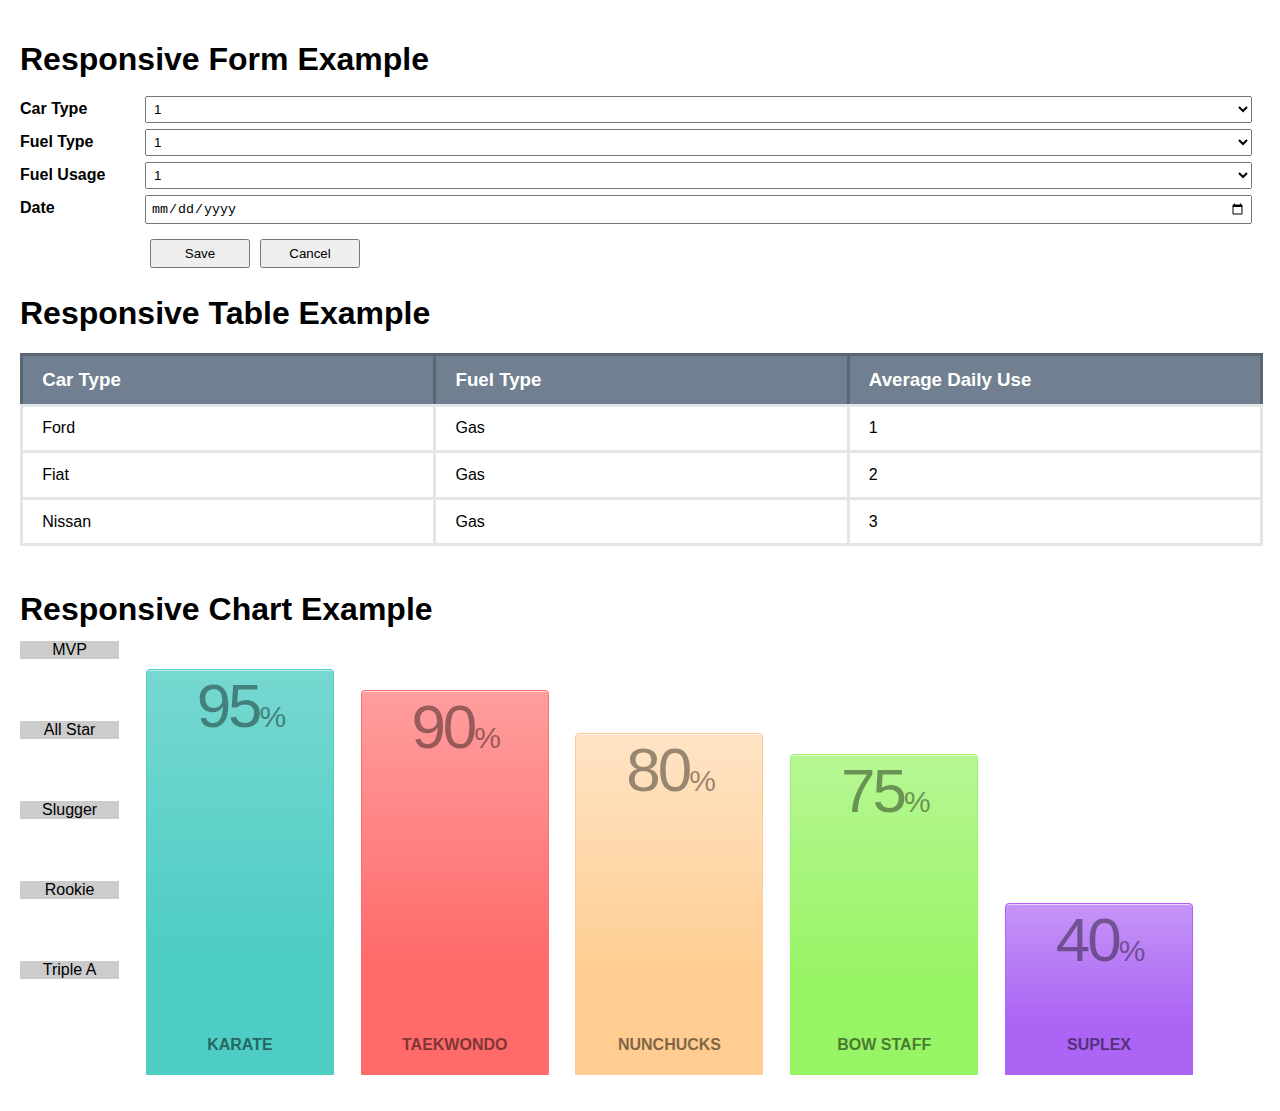
==== index.html @ 247f5327 "Start" ====
<!DOCTYPE html>
<html lang="en">
<head>
	<meta charset="utf-8">
    <meta name="viewport" content="width=device-width,initial-scale=1">
    <meta http-equiv="X-UA-Compatible" content="IE=edge">
	<title>Spark Test</title>
	<link rel="stylesheet" href="style.css">
</head>
<body>
	<section class="main-content">

		<div class="container">
			<header>
				<h1>Responsive Form Example</h1>
			</header>

			<div class="form-group">
			    <label>Car Type</label>
			    <select class="input-control">
				    <option>1</option>
				    <option>2</option>
				    <option>3</option>
				    <option>4</option>
				</select>	    
			</div>
			<div class="form-group">
				<label>Fuel Type</label>
			    <select class="input-control">
				    <option>1</option>
				    <option>2</option>
				    <option>3</option>
				    <option>4</option>
				</select>
			</div>
			<div class="form-group">
				<label>Fuel Usage</label>
			    <select class="input-control">
				    <option>1</option>
				    <option>2</option>
				    <option>3</option>
				    <option>4</option>
				</select>
			</div>
			<div class="form-group">
				<label>Date</label>
				<input type="date" name="date" class="input-control">
			</div>

			<div class="form-group">
			    <label>&nbsp;</label>
			    <button>Save</button>
			    <button>Cancel</button>
			</div>
		</div>

		<div class="container">
			<header>
				<h1>Responsive Table Example</h1>
			</header>
			<div class="Rtable Rtable--3cols Rtable--collapse">

				  <div style="order:0;" class="Rtable-cell Rtable-cell--head"><h3>Car Type</h3></div>
				  <div style="order:1;" class="Rtable-cell">Ford</div>
				  <div style="order:2;" class="Rtable-cell">Fiat</div>
				  <div style="order:3;" class="Rtable-cell Rtable-cell--foot">Nissan</div>

				  <div style="order:0;" class="Rtable-cell Rtable-cell--head"><h3>Fuel Type</h3></div>
				  <div style="order:1;" class="Rtable-cell">Gas</div>
				  <div style="order:2;" class="Rtable-cell">Gas</div>
				  <div style="order:3;" class="Rtable-cell Rtable-cell--foot">Gas</div>

				  <div style="order:0;" class="Rtable-cell Rtable-cell--head"><h3>Average Daily Use</h3></div>
				  <div style="order:1;" class="Rtable-cell">1</div>
				  <div style="order:2;" class="Rtable-cell">2</div>
				  <div style="order:3;" class="Rtable-cell Rtable-cell--foot">3</div>

			</div>
		</div>

		<div class="container">
			<header>
				<h1>Responsive Chart Example</h1>
			</header>
			<ul class="chart">
				<li class="axis">
					<div class="label">MVP</div>
					<div class="label">All Star</div>
					<div class="label">Slugger</div>
					<div class="label">Rookie</div>
					<div class="label">Triple A</div>
				</li>
				<li class="bar teal" style="height: 95%;" title="95">
					<div class="percent">95<span>%</span></div>
					<div class="skill">Karate</div>
				</li>
				<li class="bar salmon" style="height: 90%;" title="90">
					<div class="percent">90<span>%</span></div>
					<div class="skill">Taekwondo</div>
				</li>
				<li class="bar peach" style="height: 80%;" title="80">
					<div class="percent">80<span>%</span></div>
					<div class="skill">Nunchucks</div>
				</li>
				<li class="bar lime" style="height: 75%;" title="75">
					<div class="percent">75<span>%</span></div>
					<div class="skill">Bow Staff</div>
				</li>
				<li class="bar grape" style="height: 40%;" title="40">
					<div class="percent">40<span>%</span></div>
					<div class="skill">Suplex</div>
				</li>
			</ul>
		</div>

	</section>
	
</body>
</html>
---- style.css ----
html,
 body {
   height: 100%;
   padding: 0;
   margin: 0;
   font-family: Arial, Helvetica, sans-serif;
 }
textarea {
   font-family: Arial, Helvetica, sans-serif;
}
 
 .main-content {
   padding: 20px;
 }
 
/* Form
================================== */
 .form-group {
   display: flex;
   flex-direction: row;
 }
 
 .form-group label {
   flex: none;
   display: block;
   width: 125px;
   font-weight: bold;
   font-size: 1em;
 }
 .form-group label.right-inline {
   text-align: right;  
   padding-right: 8px;
   padding-left: 10px;
   width: auto;
 }
 
 .form-group .input-control {
   flex: 1 1 auto;
   display: block;
   margin-bottom: 10px;
   margin-right: 8px;
   padding: 4px;
   margin-top: -4px;
 }
 
 button {
   padding: 5px 15px;
   margin: 5px;
   min-width: 100px
 }
 
 @media (max-width: 500px) {
  .main-content {
     padding: 20px 8px;
   }
   .form-group {
     flex-direction: column;
   }
   .form-group .input-control {
     margin-top: 2px;
   }
   .form-group label.right-inline {
     text-align: left;  
     padding-right: 0;
     padding-left: 0;   
   }
 }

/* Tables
================================== */
.Rtable {
  display: flex;
  flex-wrap: wrap;
  margin: 0 0 3em 0;
  padding: 0;
}
.Rtable-cell {
  box-sizing: border-box;
  flex-grow: 1;
  width: 100%;
  padding: 0.8em 1.2em;
  overflow: hidden;
  list-style: none;
  border: solid 3px white;
  background: rgba(112, 128, 144, 0.2);
}
.Rtable-cell > h1,
.Rtable-cell > h2,
.Rtable-cell > h3,
.Rtable-cell > h4,
.Rtable-cell > h5,
.Rtable-cell > h6 {
  margin: 0;
}
/* Table column sizing
================================== */
.Rtable--2cols > .Rtable-cell {
  width: 50%;
}
.Rtable--3cols > .Rtable-cell {
  width: 33.33%;
}
.Rtable--4cols > .Rtable-cell {
  width: 25%;
}
.Rtable--5cols > .Rtable-cell {
  width: 20%;
}
.Rtable--6cols > .Rtable-cell {
  width: 16.6%;
}

/* Apply styles
================================== */
.Rtable {
  position: relative;
  top: 3px;
  left: 3px;
}
.Rtable-cell {
  margin: -3px 0 0 -3px;
  background-color: white;
  border-color: #e2e6e9;
}
/* Cell styles
================================== */
.Rtable-cell--dark {
  background-color: slategrey;
  border-color: #5a6673;
  color: white;
}
.Rtable-cell--dark > h1,
.Rtable-cell--dark > h2,
.Rtable-cell--dark > h3,
.Rtable-cell--dark > h4,
.Rtable-cell--dark > h5,
.Rtable-cell--dark > h6 {
  color: white;
}
.Rtable-cell--medium {
  background-color: #b8c0c8;
  border-color: #a9b3bc;
}
.Rtable-cell--light {
  background-color: white;
  border-color: #e2e6e9;
}
.Rtable-cell--highlight {
  background-color: lightgreen;
  border-color: #64e764;
}
.Rtable-cell--alert {
  background-color: darkorange;
  border-color: #cc7000;
  color: white;
}
.Rtable-cell--alert > h1,
.Rtable-cell--alert > h2,
.Rtable-cell--alert > h3,
.Rtable-cell--alert > h4,
.Rtable-cell--alert > h5,
.Rtable-cell--alert > h6 {
  color: white;
}
.Rtable-cell--head {
  background-color: slategrey;
  border-color: #5a6673;
  color: white;
}
.Rtable-cell--head > h1,
.Rtable-cell--head > h2,
.Rtable-cell--head > h3,
.Rtable-cell--head > h4,
.Rtable-cell--head > h5,
.Rtable-cell--head > h6 {
  color: white;
}
.Rtable-cell--foot {
  /* background-color: #b8c0c8; */
  /* border-color: #a9b3bc; */
}
/* Responsive
==================================== */
@media all and (max-width: 500px) {
  .Rtable--collapse {
    display: block;
  }
  .Rtable--collapse > .Rtable-cell {
    width: 100% !important;
  }
  .Rtable--collapse > .Rtable-cell--foot {
    margin-bottom: 1em;
  }
}
.no-flexbox .Rtable {
  display: block;
}
.no-flexbox .Rtable > .Rtable-cell {
  width: 100%;
}
.no-flexbox .Rtable > .Rtable-cell--foot {
  margin-bottom: 1em;
}

/* Charts
================================== */
.chart {
  clear: both;
  padding: 0;
  width: 100%;
}
@media (min-width: 768px) {
  .chart {
    background: url("https://cl.ly/QSpc/bg-chart.png") right top repeat-x;
    height: 425px;
    margin: 0 auto emCalc(-32px);
  }
}
.chart li {
  display: block;
  height: 125px;
  padding: emCalc(25px) 0;
  position: relative;
  text-align: center;
  vertical-align: bottom;
  -moz-border-radius: 4px 4px 0 0;
  -webkit-border-radius: 4px;
  border-radius: 4px 4px 0 0;
  -moz-box-shadow: inset 0 1px 0 0 rgba(255, 255, 255, 0.6);
  -webkit-box-shadow: inset 0 1px 0 0 rgba(255, 255, 255, 0.6);
  box-shadow: inset 0 1px 0 0 rgba(255, 255, 255, 0.6);
}
@media (min-width: 768px) {
  .chart li {
    display: inline-block;
    height: 425px;
    margin: 0 1.8% 0 0;
    width: 15%;
  }
}
.chart .axis {
  display: none;
  top: emCalc(-45px);
  width: 8%;
}
@media (min-width: 768px) {
  .chart .axis {
    display: inline-block;
  }
}
.chart .label {
  background: #cccccc;
  margin: -9px 0 71px 0;
}
.chart .percent {
  letter-spacing: -3px;
  opacity: .4;
  width: 100%;
  font-size: 30px;
  font-size: 1.875rem;
}
@media (min-width: 768px) {
  .chart .percent {
    position: absolute;
    font-size: 62px;
    font-size: 3.875rem;
  }
}
.chart .percent span {
  font-size: 30px;
  font-size: 1.875rem;
}
.chart .skill {
  font-weight: 800;
  opacity: .5;
  overflow: hidden;
  text-transform: uppercase;
  width: 100%;
  font-size: 14px;
  font-size: 0.875rem;
}
@media (min-width: 768px) {
  .chart .skill {
    bottom: 20px;
    position: absolute;
    font-size: 16px;
    font-size: 1rem;
  }
}
.chart .teal {
  background: #4ecdc4;
  border: 1px solid #4ecdc4;
  background-image: url('[data-uri]');
  background-size: 100%;
  background-image: -webkit-gradient(linear, 50% 0%, 50% 100%, color-stop(0%, #76d8d1), color-stop(70%, #4ecdc4));
  background-image: -moz-linear-gradient(#76d8d1, #4ecdc4 70%);
  background-image: -webkit-linear-gradient(#76d8d1, #4ecdc4 70%);
  background-image: linear-gradient(#76d8d1, #4ecdc4 70%);
}
.chart .salmon {
  background: #ff6b6b;
  border: 1px solid #ff6b6b;
  background-image: url('[data-uri]');
  background-size: 100%;
  background-image: -webkit-gradient(linear, 50% 0%, 50% 100%, color-stop(0%, #ff9e9e), color-stop(70%, #ff6b6b));
  background-image: -moz-linear-gradient(#ff9e9e, #ff6b6b 70%);
  background-image: -webkit-linear-gradient(#ff9e9e, #ff6b6b 70%);
  background-image: linear-gradient(#ff9e9e, #ff6b6b 70%);
}
.chart .lime {
  background: #97f464;
  border: 1px solid #97f464;
  background-image: url('[data-uri]');
  background-size: 100%;
  background-image: -webkit-gradient(linear, 50% 0%, 50% 100%, color-stop(0%, #b7f794), color-stop(70%, #97f464));
  background-image: -moz-linear-gradient(#b7f794, #97f464 70%);
  background-image: -webkit-linear-gradient(#b7f794, #97f464 70%);
  background-image: linear-gradient(#b7f794, #97f464 70%);
}
.chart .peach {
  background: #ffcd92;
  border: 1px solid #ffcd92;
  background-image: url('[data-uri]');
  background-size: 100%;
  background-image: -webkit-gradient(linear, 50% 0%, 50% 100%, color-stop(0%, #ffe4c5), color-stop(70%, #ffcd92));
  background-image: -moz-linear-gradient(#ffe4c5, #ffcd92 70%);
  background-image: -webkit-linear-gradient(#ffe4c5, #ffcd92 70%);
  background-image: linear-gradient(#ffe4c5, #ffcd92 70%);
}
.chart .grape {
  background: #ab64f4;
  border: 1px solid #ab64f4;
  background-image: url('[data-uri]');
  background-size: 100%;
  background-image: -webkit-gradient(linear, 50% 0%, 50% 100%, color-stop(0%, #c594f7), color-stop(70%, #ab64f4));
  background-image: -moz-linear-gradient(#c594f7, #ab64f4 70%);
  background-image: -webkit-linear-gradient(#c594f7, #ab64f4 70%);
  background-image: linear-gradient(#c594f7, #ab64f4 70%);
}
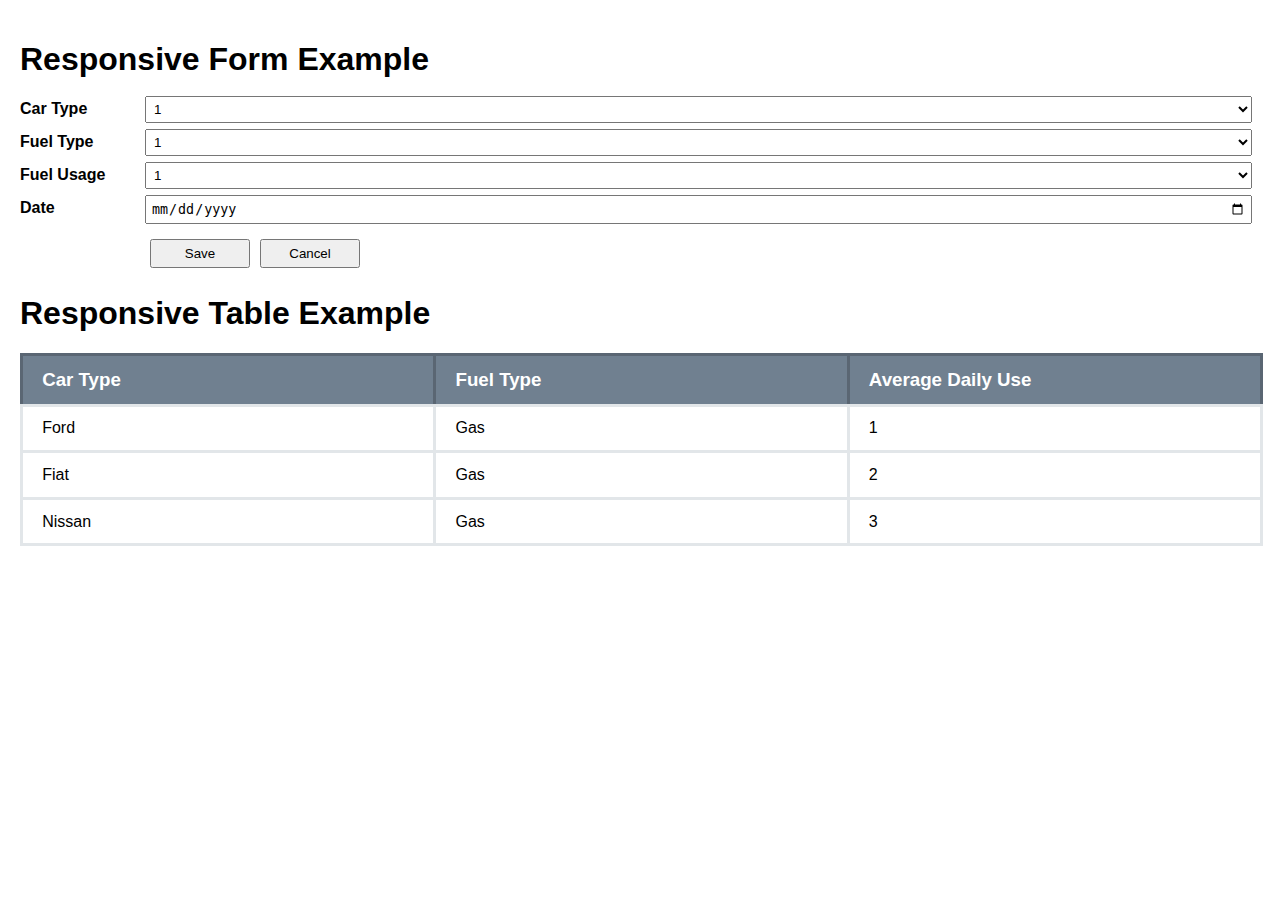
==== commit 1a782bf2: "Commented Bar Chart" ====
--- a/index.html
+++ b/index.html
@@ -78,7 +78,7 @@
 			</div>
 		</div>
 
-		<div class="container">
+		<!-- <div class="container">
 			<header>
 				<h1>Responsive Chart Example</h1>
 			</header>
@@ -111,7 +111,7 @@
 					<div class="skill">Suplex</div>
 				</li>
 			</ul>
-		</div>
+		</div> -->
 
 	</section>
 	
